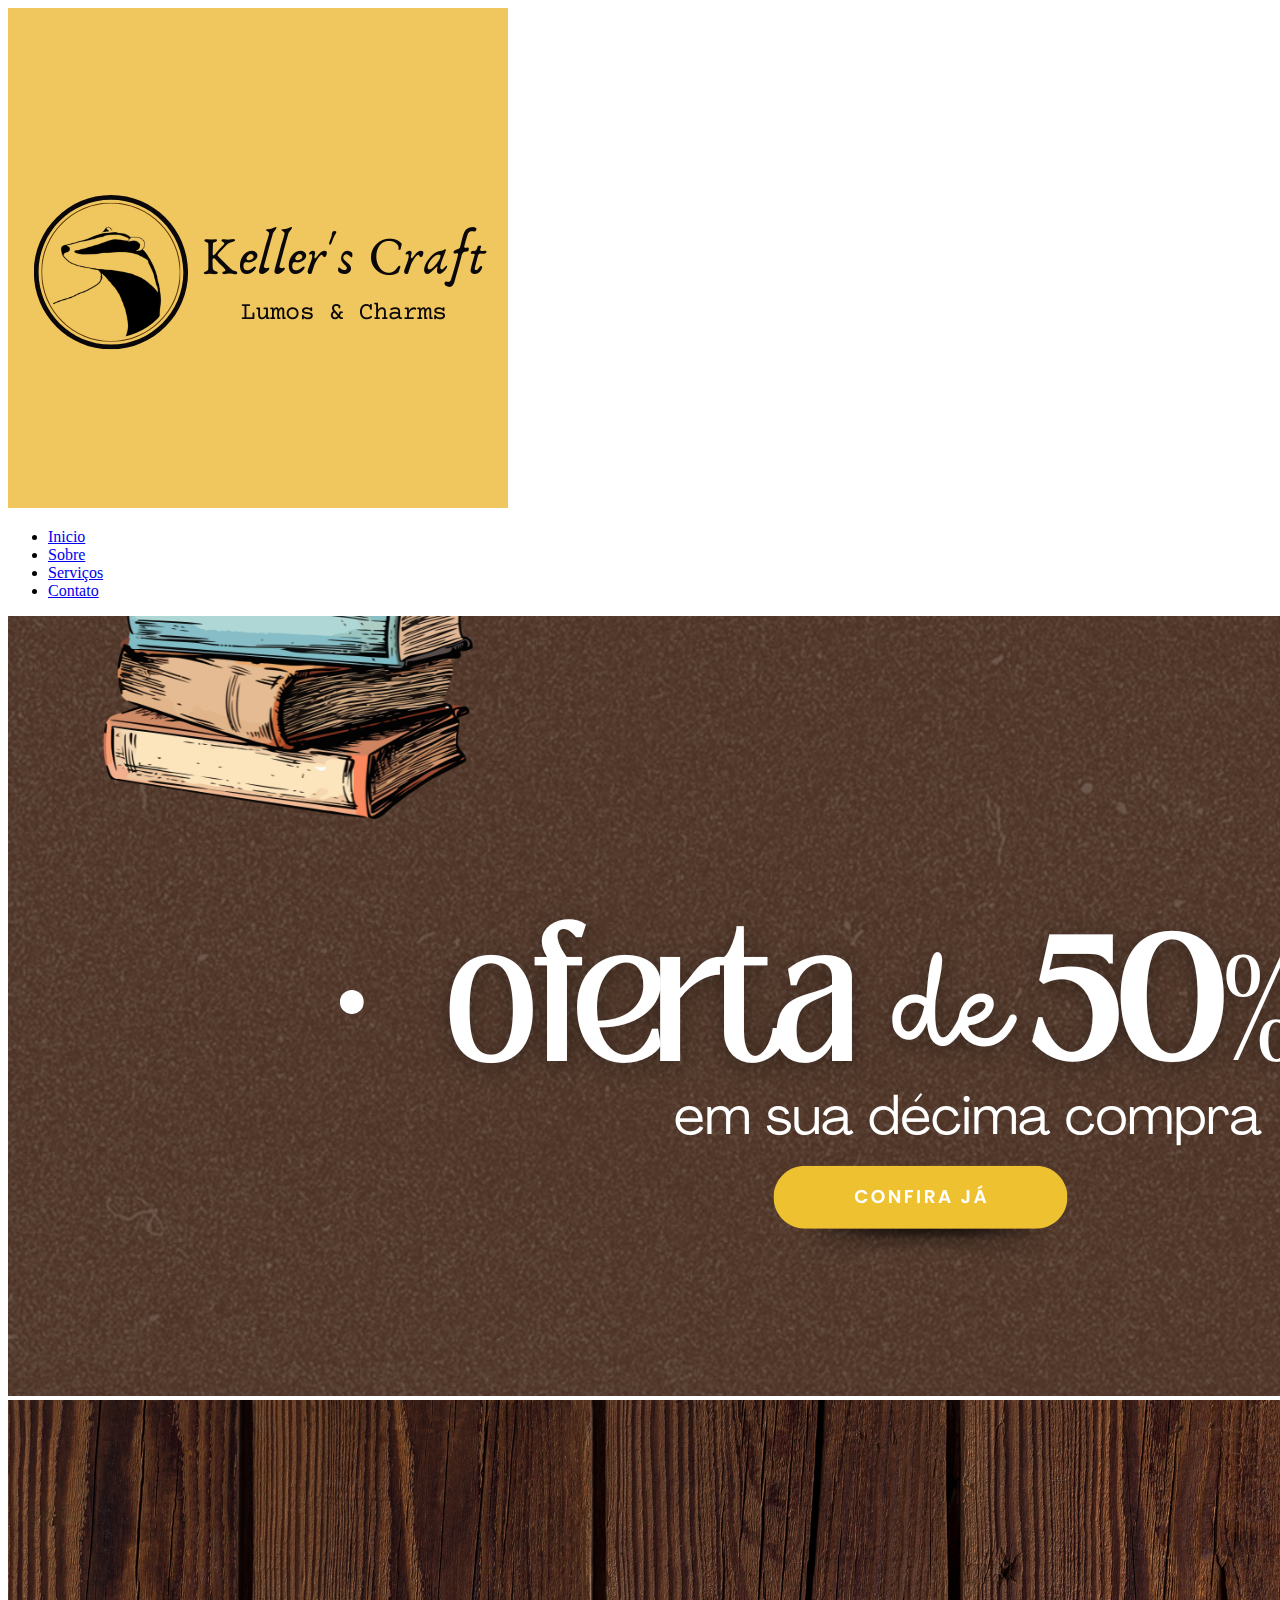
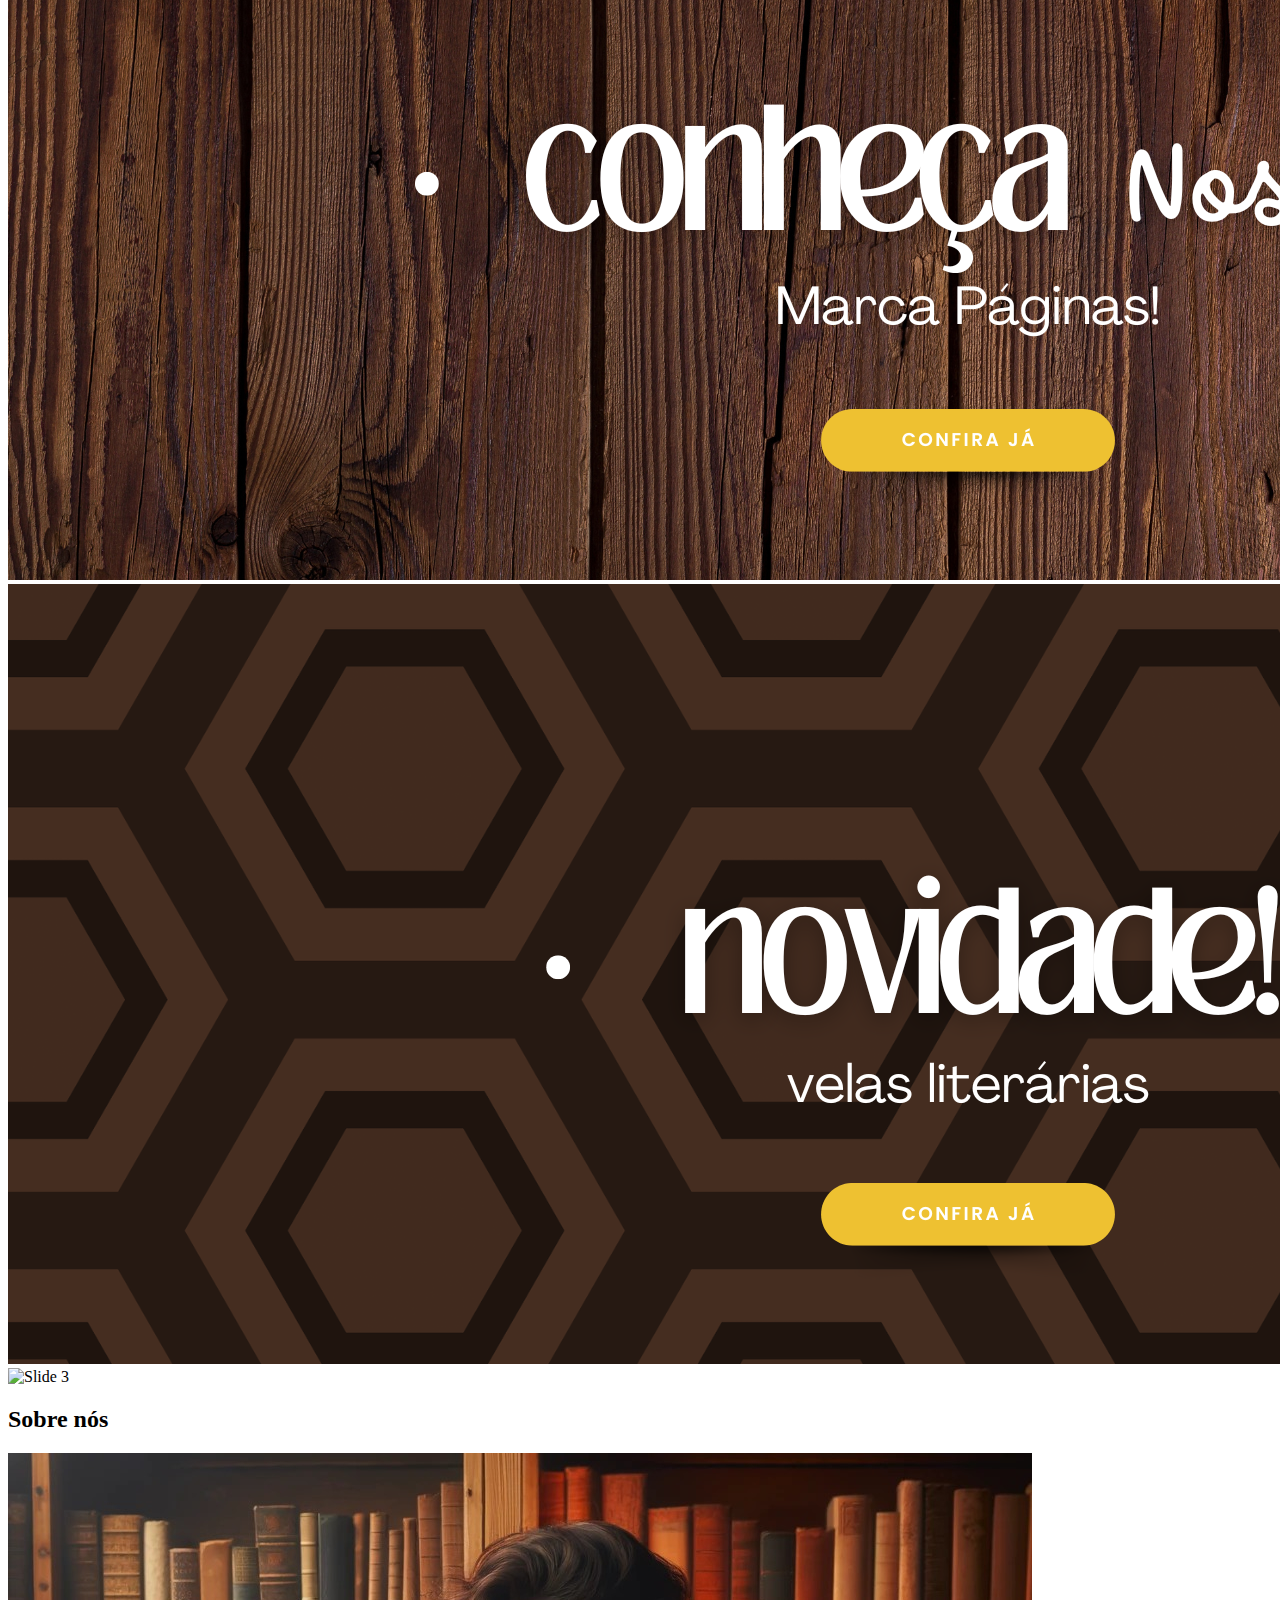
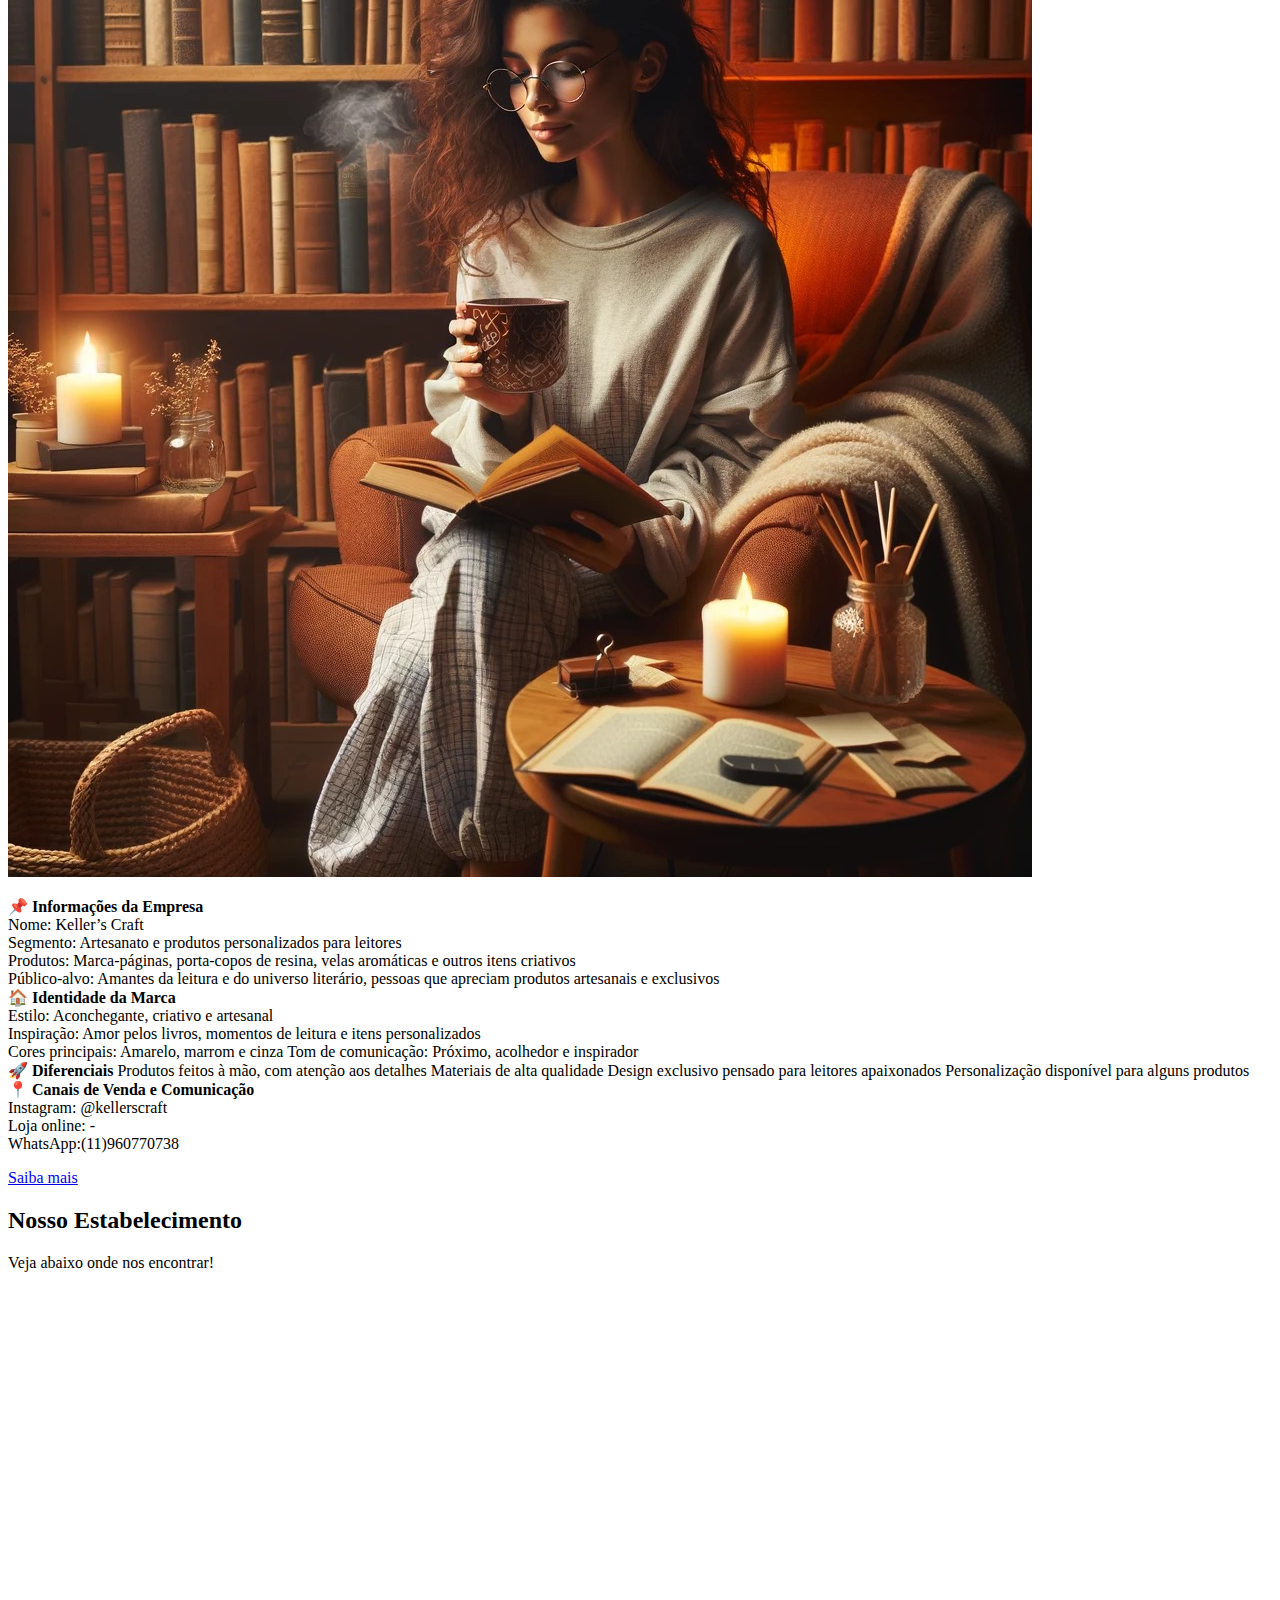
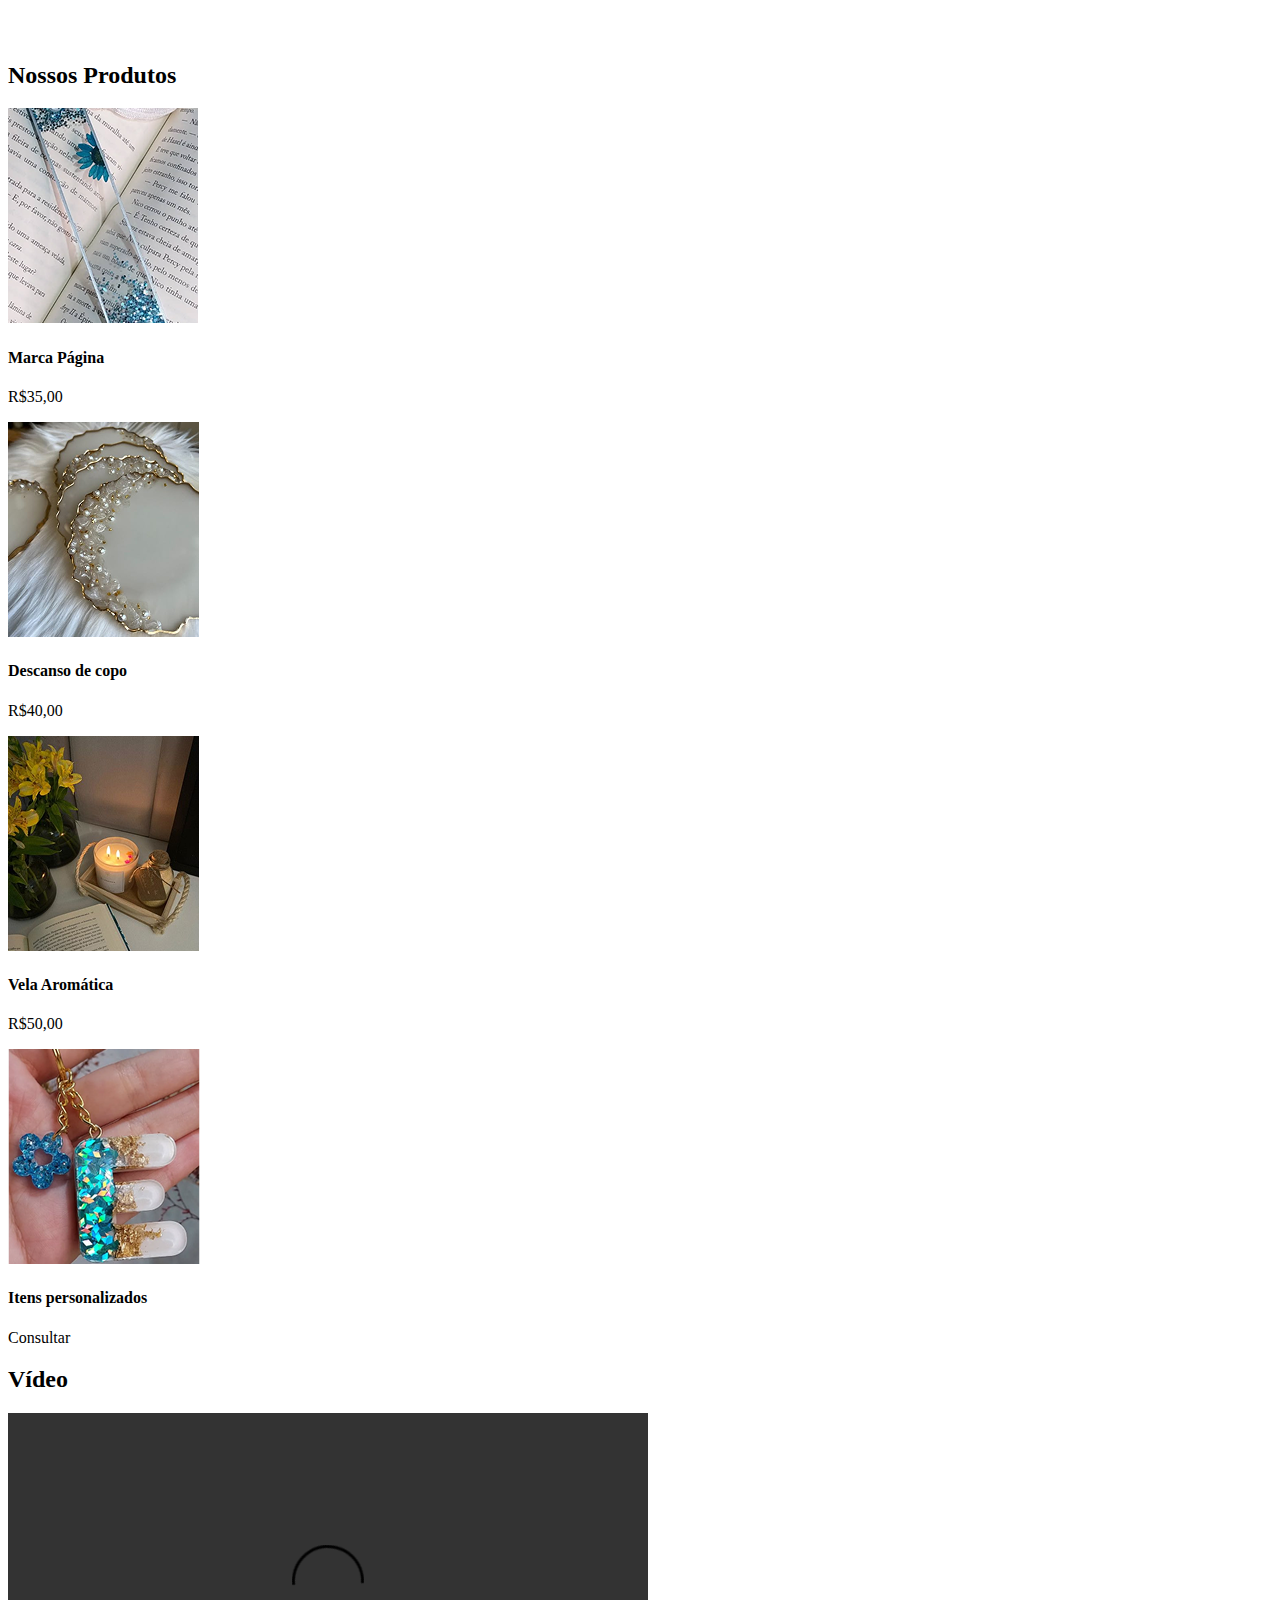
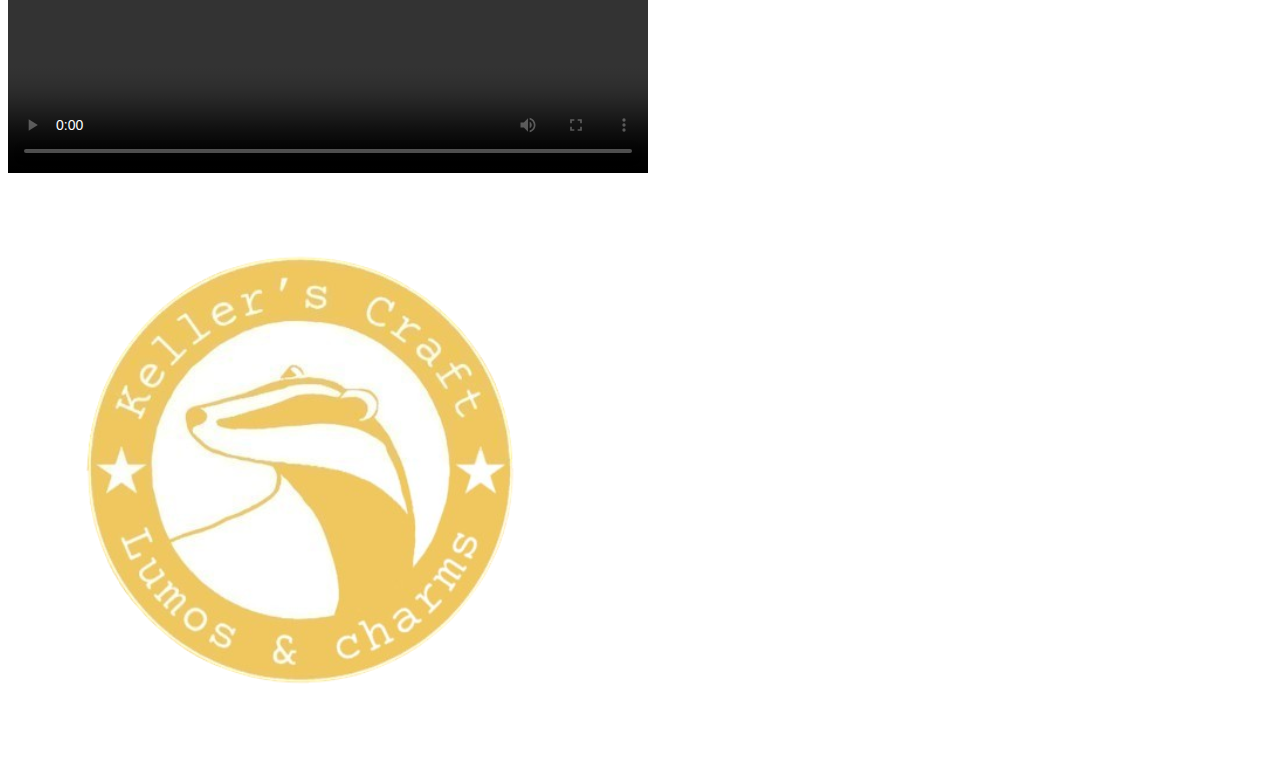
==== index.html @ 2d6f44c3 "sdfgh" ====
<!DOCTYPE html>
<html lang="en">
    <head>
        <meta charset="UTF-8">
        <meta name="viewport" content="width=device-width, initial-scale=1.0">
        <link rel="stylesheet" href="css/estilo.css">

        <link rel="shortcut icon" href="img/logo.png" type="image/x-icon">

        <title> Keller's Book Nook </title>
    </head>
    <body>
        <div class="header">
            <div class="container">
                <div class="navbar">               
                        <img src="img/logo-header.png" alt="Site da Keller's Book Nook" type="image/x-icon" class="logo-header">
                    
                    <nav>
                        <ul>
                            <li><a href="#">Inicio</a></li>
                            <li><a href="#">Sobre</a></li>
                            <li><a href="#">Serviços</a></li>
                            <li><a href="#">Contato</a></li>
                        </ul>
                    </nav>
                </div>
            </div>
        </div>
        
        <!-- Banners tipo slide -->
        <div class="slides-container">
            <div class="slides">
                <div class="slide">
                    <img src="img/banner/1.png" alt="Slide 1">
                </div>
                <div class="slide">
                    <img src="img/banner/2.png" alt="Slide 2">
                </div>
                <div class="slide">
                    <img src="img/banner/3.png" alt="Slide 3">
                </div>
                <div class="slide">
                    <img src="img/banner/.png" alt="Slide 3">
                </div>
            </div>
        </div>


        <!--Conteúdo da página WEB-->
        <main>
            <!-- Sobre Nós-->
            <section class="sobre">
                <div class="sobre_nos">
                    <h2 class="titulo_sobrenos">Sobre nós</h2>
                    <div class="sobre_text">
                        <img src="img/sobrenos.jpg" class="img_sobrenos">
                        
                        <p><strong>📌 Informações da Empresa</strong>
                            <br>Nome: Keller’s Craft
                            <br>Segmento: Artesanato e produtos personalizados para leitores
                            <br>Produtos: Marca-páginas, porta-copos de resina, velas aromáticas e outros itens criativos
                            <br>Público-alvo: Amantes da leitura e do universo literário, pessoas que apreciam produtos artesanais e exclusivos
                            <br><strong>🏠 Identidade da Marca</strong>
                            <br>Estilo: Aconchegante, criativo e artesanal
                            <br>Inspiração: Amor pelos livros, momentos de leitura e itens personalizados
                            <br>Cores principais: Amarelo, marrom e cinza
                            Tom de comunicação: Próximo, acolhedor e inspirador
                            <br><strong>🚀 Diferenciais</strong>
                            Produtos feitos à mão, com atenção aos detalhes
                            Materiais de alta qualidade
                            Design exclusivo pensado para leitores apaixonados
                            Personalização disponível para alguns produtos
                            <br><strong>📍 Canais de Venda e Comunicação</strong>
                            <br>Instagram: @kellerscraft
                            <br>Loja online: -
                            <br>WhatsApp:(11)960770738
                        </p> 
                    </div>
                    <a href="index.html" class="btn">Saiba mais </a>
                </div>

                <!-- Nosso estabelecimento -->
                <div class="mapaGeral">
                    <h2 class="titulo_sobrenos">Nosso Estabelecimento</h2>
                    <p>Veja abaixo onde nos encontrar!</p>
                    <div class="mapa">
                        <iframe src="https://www.google.com/maps/embed?pb=!1m18!1m12!1m3!1d3654.884133449633!2d-46.56091152375745!3d-23.644320164646935!2m3!1f0!2f0!3f0!3m2!1i1024!2i768!4f13.1!3m3!1m2!1s0x94ce5cec46ebe475%3A0x8d2c14858d37a05e!2sEscola%20Senai%20Armando%20de%20Arruda%20Pereira!5e0!3m2!1spt-BR!2sbr!4v1740786891921!5m2!1spt-BR!2sbr" width="500" height="350" style="border:0;" allowfullscreen="" loading="lazy" referrerpolicy="no-referrer-when-downgrade"></iframe>
                    </div>
                </div>
            </section>

            

            <!-- produtos -->
            <section class="produtos" >
                <div class="small-container">
                    <h2 class="titulo_prod">Nossos Produtos</h2>
                    <div class="row">
                        <div class="col-4">
                            <img src="img\produto1.png" class="img_produto">
                            <h4>Marca Página</h4>
                            
                            <p>R$35,00</p>
                        </div>
                        <div class="col-4">
                            <img src="img/produto2.png" class="img_produto">
                            <h4>Descanso de copo</h4>
                            
                            <p>R$40,00</p>
                        </div>
                        <div class="col-4">
                            <img src="img/produto3.png" class="img_produto">
                            <h4>Vela Aromática</h4>
                            
                            <p>R$50,00</p>
                        </div>
                        <div class="col-4">
                            <img src="img/produto4.png" class="img_produto">
                            <h4>Itens personalizados</h4>
                            
                            <p>Consultar</p>
                        </div>
                        <div class="video">
                            <h2 class="titulo_sobrenos">Vídeo</h2>
                            <!-- vídeo -->
                            <video width="640" height="360" controls>
                                <source src="img/video.mp4" type="video/mp4">
                            </video>
                        </div>

                    </div>
            
             
        </main>

        <footer>
            <img src="img/logo-footer.png" alt="Site da Keller's Craft" class="logo">
        </footer>

    </body>
</html>
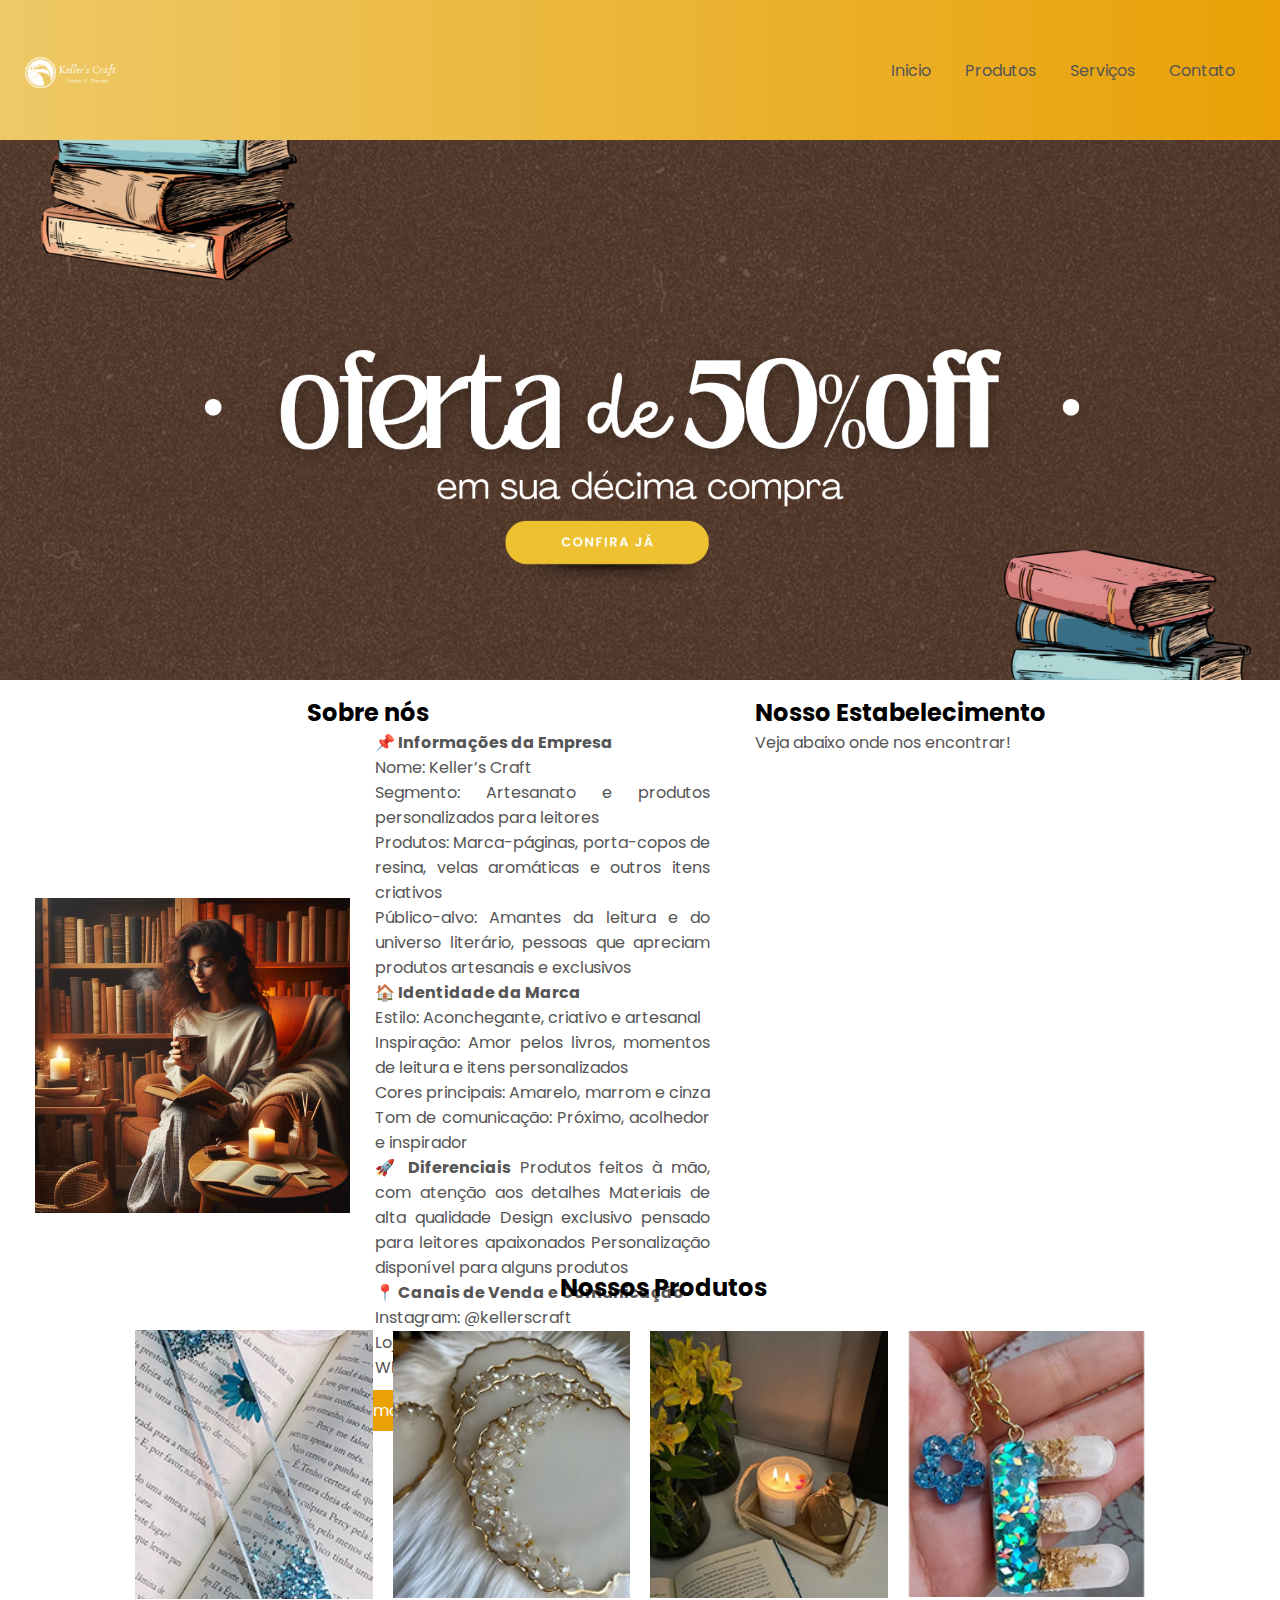
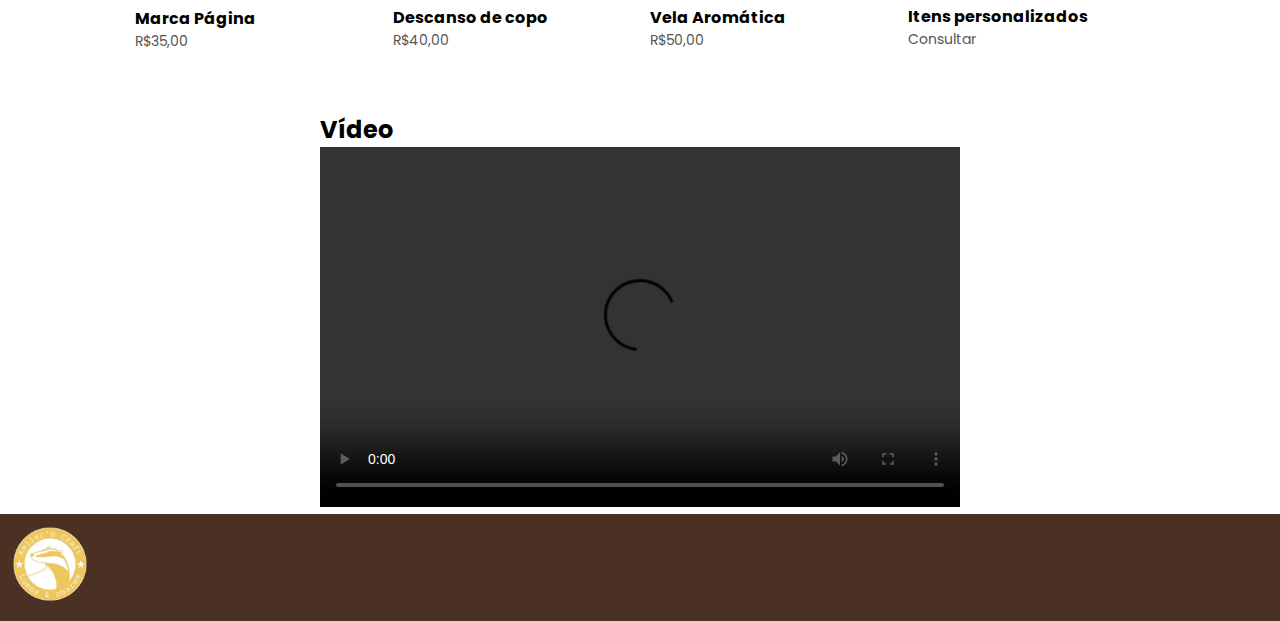
==== commit abb41e55: "snabsj" ====
--- a/index.html
+++ b/index.html
@@ -17,8 +17,8 @@
                     
                     <nav>
                         <ul>
-                            <li><a href="#">Inicio</a></li>
-                            <li><a href="#">Sobre</a></li>
+                            <li><a href="index.html">Inicio</a></li>
+                            <li><a href="produtos.html">Produtos</a></li>
                             <li><a href="#">Serviços</a></li>
                             <li><a href="#">Contato</a></li>
                         </ul>
@@ -44,7 +44,7 @@
                 </div>
             </div>
         </div>
-
+        
 
         <!--Conteúdo da página WEB-->
         <main>
@@ -120,14 +120,13 @@
                             
                             <p>Consultar</p>
                         </div>
-                        <div class="video">
-                            <h2 class="titulo_sobrenos">Vídeo</h2>
+                        <div>
+                            <h2>Vídeo</h2>
                             <!-- vídeo -->
-                            <video width="640" height="360" controls>
+                             <video width="640" height="360" margin="10px" controls>
                                 <source src="img/video.mp4" type="video/mp4">
                             </video>
                         </div>
-
                     </div>
             
              
--- a/css/estilo.css
+++ b/css/estilo.css
@@ -0,0 +1,210 @@
+@import url("https://fonts.googleapis.com/css2?family=Poppins:wght@300;400;500;600;700&display=swap");
+
+/* Geral */
+
+*{
+    margin: 0;
+    padding: 0;
+    box-sizing: border-box;
+}
+body{
+    font-family: "Poppins", sans-serif;
+}
+.logo{
+    width: 100px;
+    height: 100px;
+
+}
+
+/* ___________________________________________________________________ */
+/* Header */
+.logo-header{
+    width: 100px;
+    height: 100px;
+}
+.navbar{
+    display: flex;
+    align-items: center;
+    padding: 20px;
+}
+nav{
+    flex: 1;
+    text-align: right;
+}
+nav ul{
+    display: inline-block;
+    list-style-type: none;
+}
+nav ul li{
+    display: inline-block;
+    margin-right: 20px;
+}
+nav ul li a{
+    text-decoration: none;
+    padding: 5px;
+    color: #555;
+}
+nav ul li a:hover{
+    background-color: #4B3123;
+    padding: 5px;
+    border-radius: 5px;
+    color: #fff;
+    transition: 0.5s;
+}
+
+a{
+    text-decoration: none;
+    color: #555;
+}
+p{
+    color: #555;
+}
+.header{
+    background: linear-gradient(to right, #EEC967, #EBB537, #e9a106);
+}
+
+.header row{
+    margin-top: 70px;
+}
+.container{
+    max-width: 1300px;
+    margin: auto;
+}
+
+
+
+/* ___________________________________________________________________ */
+/* Slides */
+.slides-container {
+    width: 100%;
+    height: 60vh;
+    display: flex;
+    overflow: hidden;
+    position: relative;
+}
+
+.slides {
+    display: flex;
+    width: 300%;
+    animation: slide-animation 9s infinite;
+}
+
+.slide {
+    width: 100%;
+    height: 60vh;
+    flex-shrink: 0;
+    transition: transform 0.5s ease-in-out;
+}
+
+.slide img {
+    width: 100%;
+    height: 100%;
+    object-fit: cover;
+}
+
+/* Animação para passar os slides automaticamente */
+@keyframes slide-animation {
+    0% { transform: translateX(0); }
+    33.33% { transform: translateX(-100%); }
+    66.66% { transform: translateX(-200%); }
+    100% { transform: translateX(0); }
+}
+
+/* ___________________________________________________________________ */
+/* Sobre nos */
+.sobre{
+    max-width: 1700px;
+    margin: auto;
+    padding-top: 15px;
+    display: flex;
+    justify-content: space-between;
+    align-items: center;
+}
+
+.sobre_nos{
+    padding-left: 25px;
+    padding-right: 25px;
+    text-align: center; /*Centraliza na horizontal*/
+    height: 560px;
+}
+.sobre_text{
+    justify-content: space-between;
+    align-items: center;
+    display: flex;
+    text-align: justify;
+}.btn{
+    display: inline-block;
+    background: #e9a106;
+    color: #fff;
+    padding: 8px 10px;
+    margin: 10px 5px;
+    border-radius: 30px;
+    transition: background 0.5s, color 0.3s, opacity 1s;
+}
+.btn:hover{
+    background: #563434;
+}
+.img_sobrenos{
+    width: 350px;
+    padding-left: 10px;
+    padding-right: 25px;
+
+}
+.mapaGeral{
+    padding-left: 20px;
+    padding-right: 25px;
+    height: 560px;
+
+}
+
+
+
+/* ___________________________________________________________________ */
+/* Produtos */
+
+.small-container{
+    max-width: 1080px;
+    margin: auto;
+    padding-left: 25px;
+    padding-right: 25px;
+}
+ .titulo_prod{
+    /* margin: auto; */
+    margin: 15px 5px 15px 410px ;
+    padding-left: 25px;
+    padding-right: 25px;
+}
+
+.col-4{
+    flex-basis: 25%;
+    padding: 10px;
+    min-width: 200px;
+    margin-bottom: 50px;
+    transition: transform 0.5s;
+}
+.col-4 img{
+    width: 100%;
+}
+
+.col-4:hover{
+    transform: translateY(-5px);
+}
+.col-4 p{
+    font-size: 14px;
+}
+.row{
+    display: flex;
+    align-items: center;
+    flex-wrap: wrap;
+    justify-content: space-around;
+}
+/* ___________________________________________________________________ */
+/* Video */
+.video{
+    padding-bottom: 15px;
+}
+/* ___________________________________________________________________ */
+/* FOOTER */
+footer{
+    background-color: #4B3123;
+}